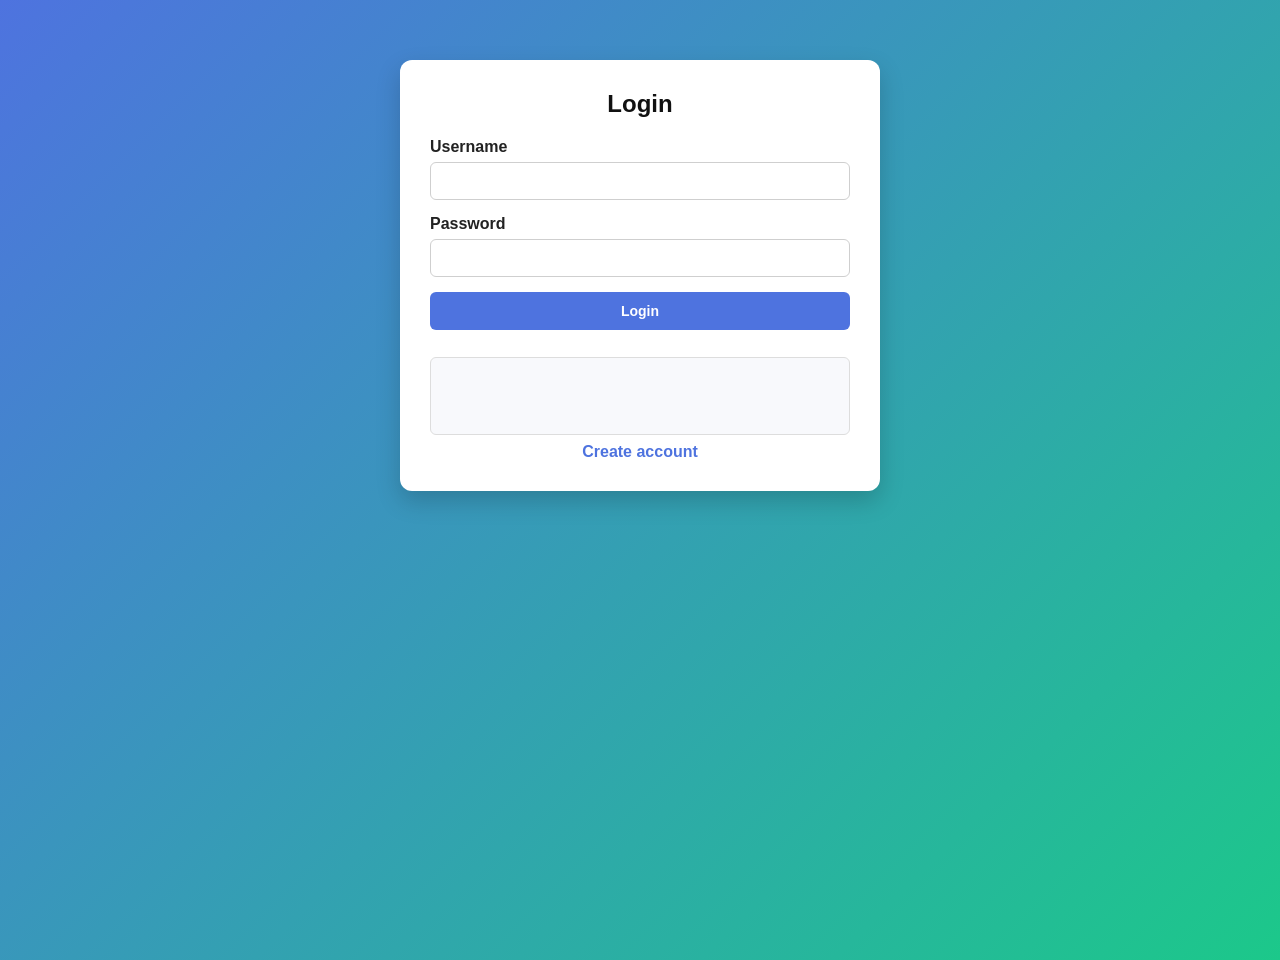
==== login.html @ e85948cd "Initial commit frontend" ====
<!DOCTYPE html>
<html lang="en">
<head>
<meta charset="UTF-8">
<title>Login</title>
<link rel="stylesheet" href="style.css">
</head>
<body>

<div class="container">

<h2>Login</h2>

<label for="username">Username</label>
<input type="text" id="username">

<label for="password">Password</label>
<input type="password" id="password">

<button onclick="login()">Login</button>

<div class="result-box">
<p id="result"></p>
</div>

<div class="link">
<a href="register.html">Create account</a>
</div>

</div>

<script>
async function login() {
    const username = document.getElementById("username").value;
    const password = document.getElementById("password").value;

    const soapRequest = `
<soapenv:Envelope xmlns:soapenv="http://schemas.xmlsoap.org/soap/envelope/"
                  xmlns:aut="http://example.com/auth">
   <soapenv:Header/>
   <soapenv:Body>
      <aut:LoginUserRequest>
         <aut:username>${username}</aut:username>
         <aut:password>${password}</aut:password>
      </aut:LoginUserRequest>
   </soapenv:Body>
</soapenv:Envelope>`;

    try {
        const response = await fetch("http://localhost:8080/ws", {
            method: "POST",
            headers: {
                "Content-Type": "text/xml;charset=UTF-8"
            },
            body: soapRequest
        });

        const text = await response.text();
        document.getElementById("result").innerText = text;

        const tokenMatch = text.match(/<ns2:token>(.*?)<\/ns2:token>/);

        if (tokenMatch && tokenMatch[1]) {
            localStorage.setItem("token", tokenMatch[1]);
            alert("Login successful. Token saved.");
            window.location.href = "profile.html";
        } else {
            alert("Login failed. Check username/password.");
        }

    } catch (error) {
        console.error("Login error:", error);
        alert("Error during login.");
    }
}
</script>

</body>
</html>
---- style.css ----
body {
    font-family: Arial, Helvetica, sans-serif;
    background: linear-gradient(135deg, #4e73df, #1cc88a);
    margin: 0;
    padding: 0;
    min-height: 100vh;
}

.container {
    width: 420px;
    margin: 60px auto;
    background: #ffffff;
    padding: 30px;
    border-radius: 12px;
    box-shadow: 0 10px 25px rgba(0, 0, 0, 0.18);
}

.container.profile-container {
    width: 700px;
}

h2, h3 {
    text-align: center;
    margin-top: 0;
    color: #111;
}

label {
    display: block;
    margin-bottom: 6px;
    font-weight: 600;
    color: #222;
}

input {
    width: 100%;
    box-sizing: border-box;
    padding: 10px 12px;
    margin-bottom: 15px;
    border-radius: 6px;
    border: 1px solid #cfcfcf;
    font-size: 14px;
}

button {
    width: 100%;
    padding: 11px;
    background: #4e73df;
    color: white;
    border: none;
    border-radius: 6px;
    cursor: pointer;
    font-weight: bold;
    font-size: 14px;
    margin-bottom: 12px;
}

button:hover {
    background: #2e59d9;
}

hr {
    border: none;
    border-top: 1px solid #ddd;
    margin: 24px 0;
}

.result-box {
    background: #f8f9fc;
    padding: 12px;
    border-radius: 6px;
    border: 1px solid #ddd;
    margin-top: 15px;
    white-space: pre-wrap;
    word-break: break-word;
}

.link {
    text-align: center;
    margin-top: 8px;
}

.link a {
    text-decoration: none;
    color: #4e73df;
    font-weight: bold;
}

.link a:hover {
    text-decoration: underline;
}

.section-title {
    text-align: left;
    margin-bottom: 12px;
    color: #111;
}

.result-label {
    font-weight: bold;
    margin-bottom: 8px;
    display: block;
}

pre {
    margin: 0;
    white-space: pre-wrap;
    word-break: break-word;
    font-family: Consolas, monospace;
    font-size: 14px;
}
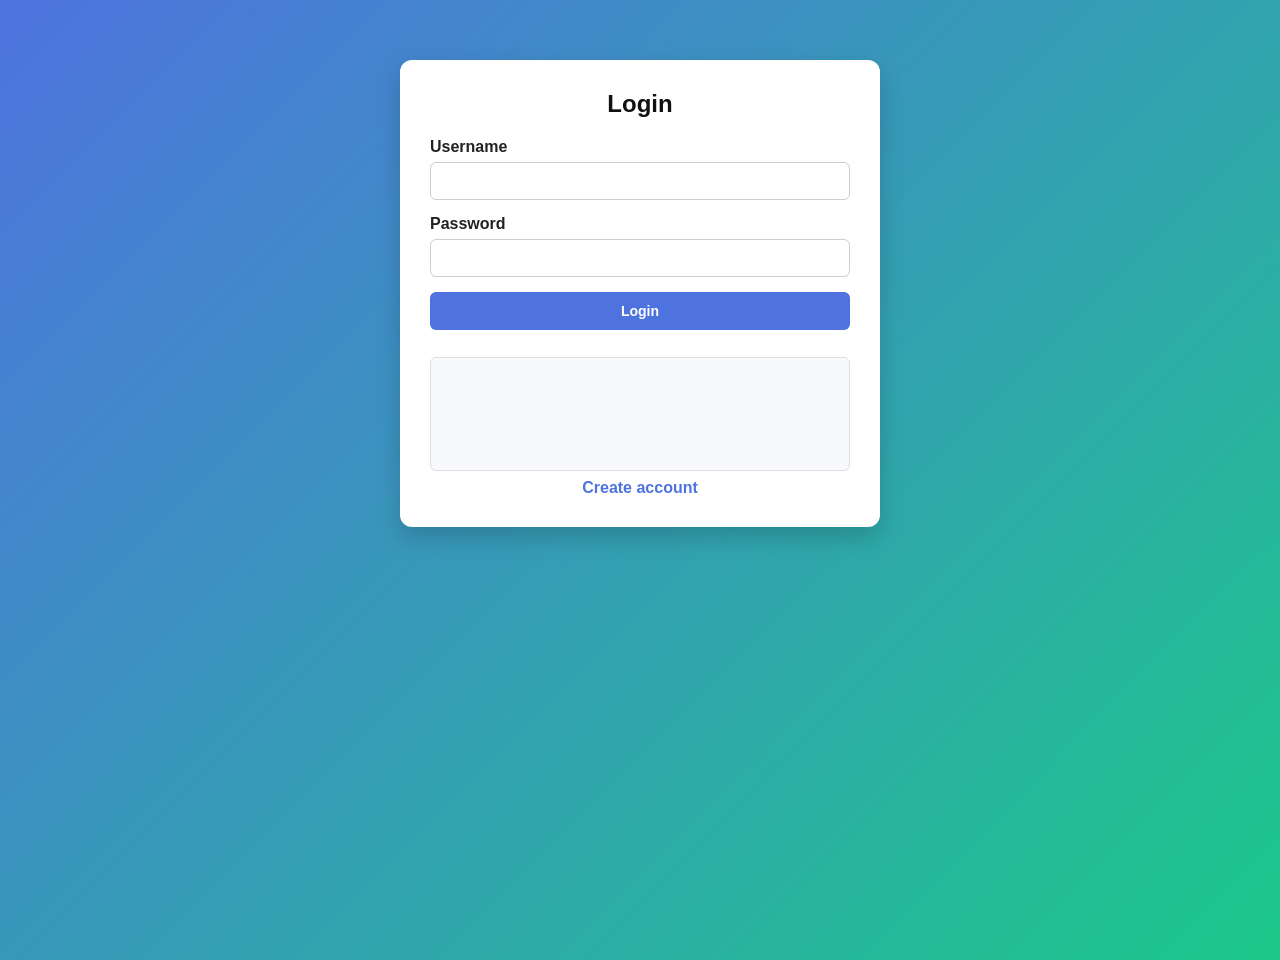
==== commit 635c2717: "Update frontend config for AWS EC2 backend" ====
--- a/login.html
+++ b/login.html
@@ -8,72 +8,26 @@
 <body>
 
 <div class="container">
+    <h2>Login</h2>
 
-<h2>Login</h2>
+    <label for="username">Username</label>
+    <input type="text" id="username">
 
-<label for="username">Username</label>
-<input type="text" id="username">
+    <label for="password">Password</label>
+    <input type="password" id="password">
 
-<label for="password">Password</label>
-<input type="password" id="password">
+    <button onclick="login()">Login</button>
 
-<button onclick="login()">Login</button>
+    <div class="result-box">
+        <p id="result"></p>
+    </div>
 
-<div class="result-box">
-<p id="result"></p>
+    <div class="link">
+        <a href="register.html">Create account</a>
+    </div>
 </div>
 
-<div class="link">
-<a href="register.html">Create account</a>
-</div>
-
-</div>
-
-<script>
-async function login() {
-    const username = document.getElementById("username").value;
-    const password = document.getElementById("password").value;
-
-    const soapRequest = `
-<soapenv:Envelope xmlns:soapenv="http://schemas.xmlsoap.org/soap/envelope/"
-                  xmlns:aut="http://example.com/auth">
-   <soapenv:Header/>
-   <soapenv:Body>
-      <aut:LoginUserRequest>
-         <aut:username>${username}</aut:username>
-         <aut:password>${password}</aut:password>
-      </aut:LoginUserRequest>
-   </soapenv:Body>
-</soapenv:Envelope>`;
-
-    try {
-        const response = await fetch("http://localhost:8080/ws", {
-            method: "POST",
-            headers: {
-                "Content-Type": "text/xml;charset=UTF-8"
-            },
-            body: soapRequest
-        });
-
-        const text = await response.text();
-        document.getElementById("result").innerText = text;
-
-        const tokenMatch = text.match(/<ns2:token>(.*?)<\/ns2:token>/);
-
-        if (tokenMatch && tokenMatch[1]) {
-            localStorage.setItem("token", tokenMatch[1]);
-            alert("Login successful. Token saved.");
-            window.location.href = "profile.html";
-        } else {
-            alert("Login failed. Check username/password.");
-        }
-
-    } catch (error) {
-        console.error("Login error:", error);
-        alert("Error during login.");
-    }
-}
-</script>
-
+<script src="js/config.js"></script>
+<script src="js/login.js"></script>
 </body>
 </html>
